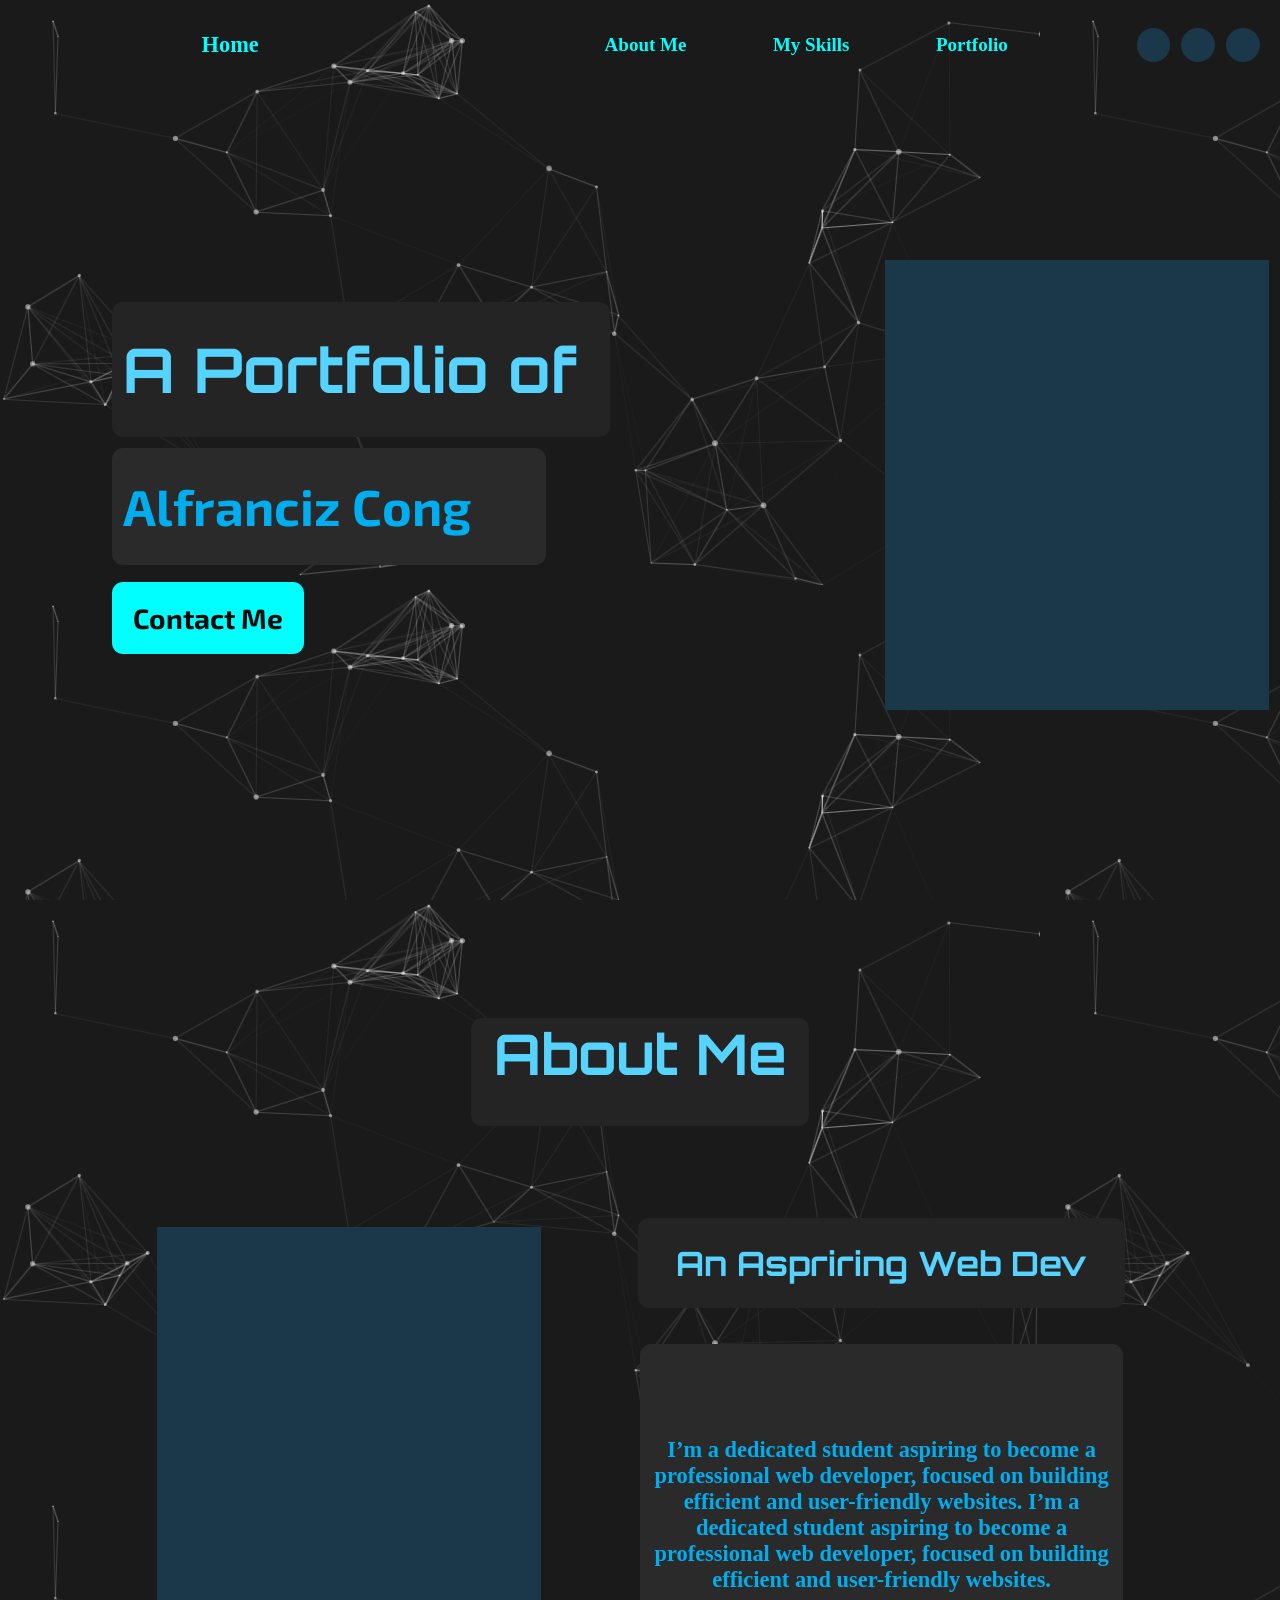
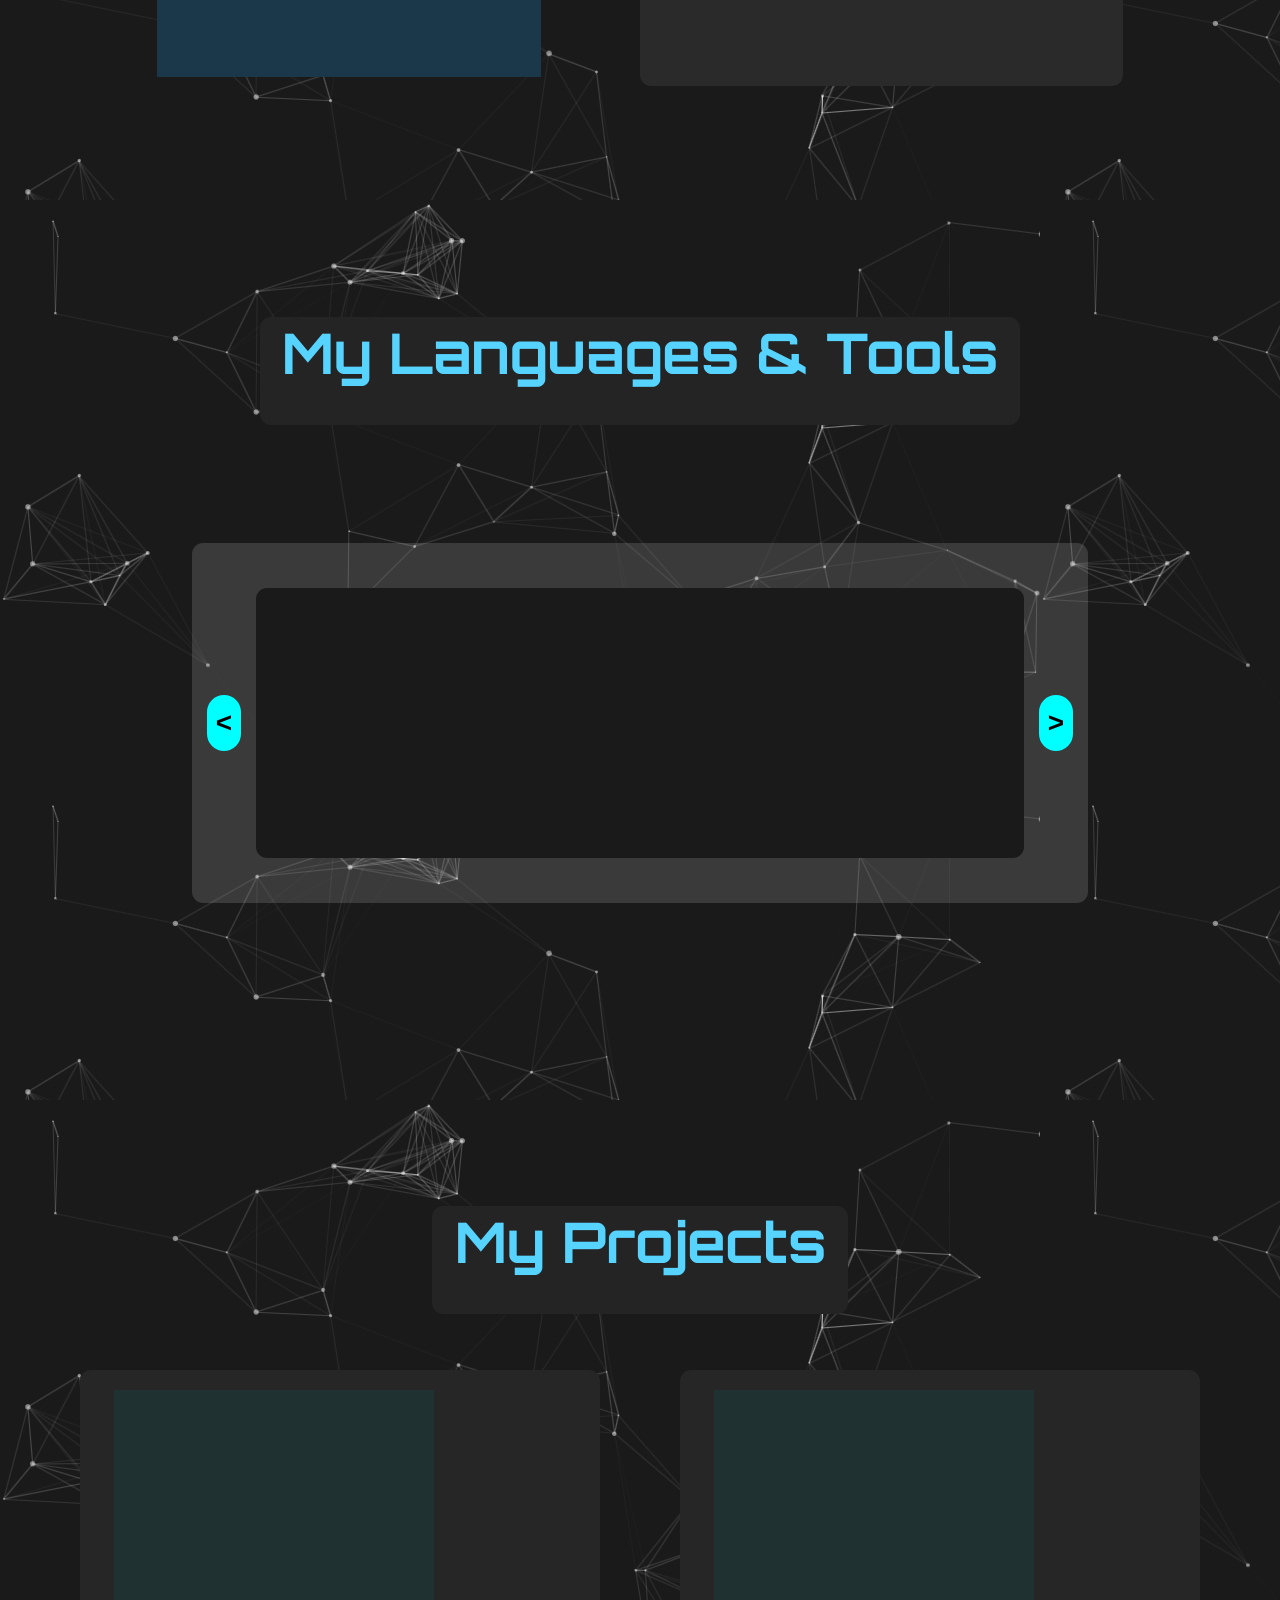
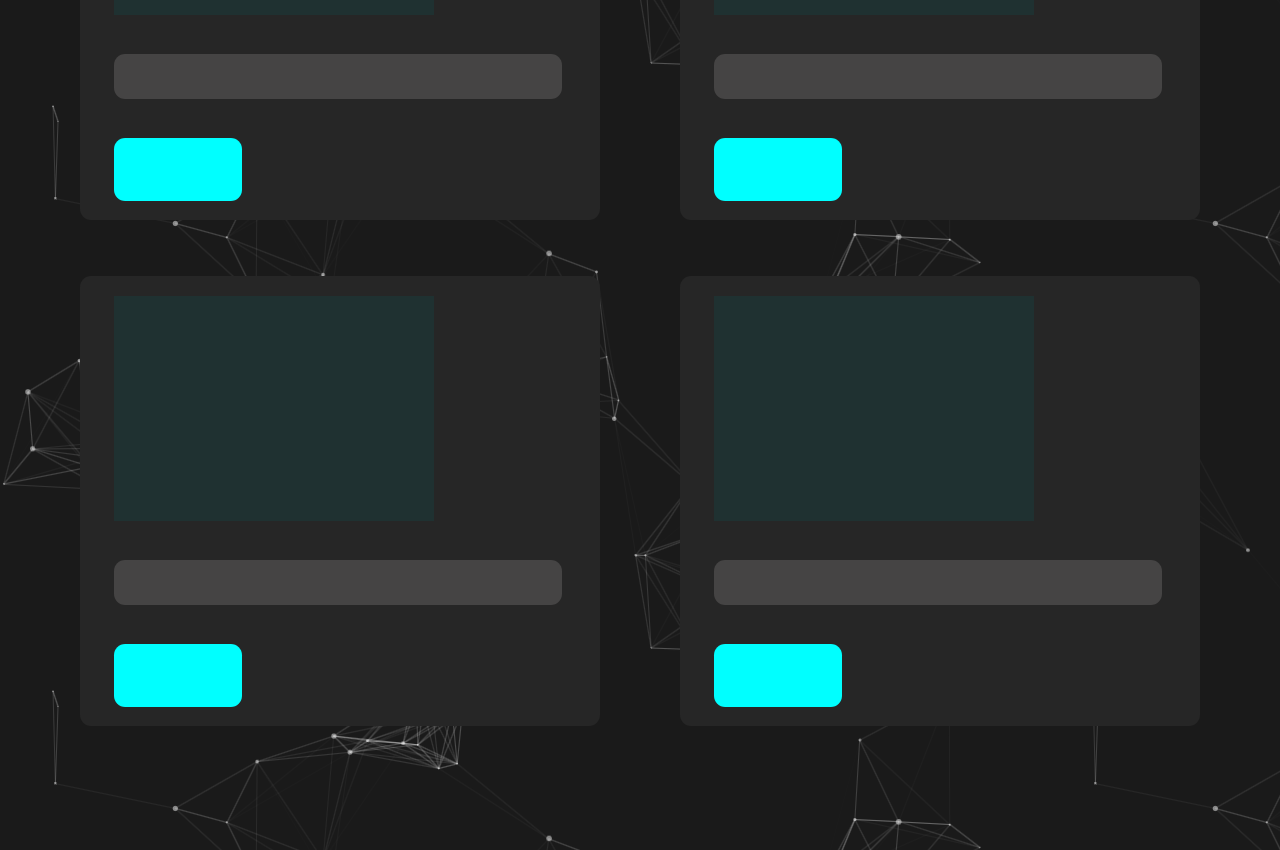
==== index.html @ 348d5989 "Rename main.html to index.html" ====
<!DOCTYPE html>
<html lang="en">
<head>
    <meta charset="UTF-8">
    <meta name="viewport" content="width=device-width, initial-scale=1.0">
    <title>Document</title>
    <link rel="stylesheet" href="main.css">
    <link href="https://fonts.googleapis.com/css2?family=JetBrains+Mono&family=Orbitron:wght@500;700&family=Exo+2:wght@400;600&display=swap" rel="stylesheet">
</head>
<body>
    <header>
        <nav>
            <div class="home"><a href="#landPage">Home</a></div>
            <div class="navContain">
                <ul class="ul1">
                    <a href="#moreInfo"><li class="navText">About Me</li></a>
                    <a href="#skills"><li class="navText">My Skills</li></a>
                    <a href="#projects"><li class="navText">Portfolio</li></a>
                </ul>
                <ul class="ul2">
                    <li><div class="fb"></div></li>
                    <li><div class="ig"></div></li>
                    <li><div class="tg"></div></li>
                </ul>
            </div>

        </nav>
    </header>
    <main>
        <section class="landPage" id="landPage">
            <div class="mainContain">
                <div class="mainText">A Portfolio of</div>
                <div class="subText">Alfranciz Cong</div>
                <button class="mainBtn">Contact Me</button>
            </div>
            <div class="mainImg"></div>
        </section>
        <section class="moreInfo" id="moreInfo">
            <div class="subHead">About Me</div>
            <div class="subContain1">
                <div class="subImg"></div>
                <div class="subContain">
                    <div class="subText1">An Aspriring Web Dev</div>
                    <div class="subText2">I’m a dedicated student aspiring to become a professional web developer, focused on building efficient and user-friendly websites. I’m a dedicated student aspiring to become a professional web developer, focused on building efficient and user-friendly websites.</div>
                </div>
            </div>
        </section>
        <section class="skills" id="skills">
            <div class="skillText">My Languages & Tools</div>
            <div class="skillCarousel">
                <button class="prev">&lt;</button>
                <div class="skillsImg">
                    <div class="skill" id="skill1"></div>
                    <div class="skill" id="skill2"></div>
                    <div class="skill" id="skill3"></div>
                    <div class="skill" id="skill4"></div>
                    <div class="skill" id="skill5"></div>
                </div>
                <button class="next">&gt;</button>
            </div>
        </section>
        <section class="projects" id="projects">
            <div class="projectText">My Projects</div>
            <div class="projectsContain">
                <div class="prj12">
                    <div class="project1">
                        <div class="prj1Img"></div>
                        <div class="prj1Text"></div>
                        <button class="prj1Btn"></button>
                    </div>
                    <div class="project2">
                        <div class="prj2Img"></div>
                        <div class="prj2Text"></div>
                        <button class="prj2Btn"></button>
                    </div>
                </div>
                <div class="prj34">
                    <div class="project4">
                        <div class="prj4Img"></div>
                        <div class="prj4Text"></div>
                        <button class="prj4Btn"></button>
                    </div>
                    <div class="project3">
                        <div class="prj3Img"></div>
                        <div class="prj3Text"></div>
                        <button class="prj3Btn"></button>
                    </div>
                </div>

            </div>
        </section>
    </main>
    <footer>

    </footer>
    <script src="main.css"></script>
</body>
</html>
---- main.css ----
*{
    border: 0;
    margin: 0;
    font-weight: 700;
}
a{
    text-decoration: none;
    color: #00FFFF;
}
nav{
    background-color: transparent;
    width: 100%;
    height: 10vh;
    display: flex;
    justify-content: space-between;
    align-items: center;
    padding: 0 clamp(1.2rem, 2.625vw, 9.0rem) 0 clamp(7.20rem, 15.750vw, 54.00rem);
    position: fixed;
    top: 0;
}
.home{
    font-size: clamp(0.8rem, 1.75vw, 6.0rem);
    cursor: pointer;
}
.navContain{
    height: 10vh;
    width: 100vw;
    display: flex;
    justify-content: center;
    align-items: center;

}
.ul1{
    width: 45vw;
    height: 10vh;
    display: flex;
    justify-content: space-evenly;
    align-items: center;
    list-style: none;
}
.navText{
    font-size: clamp(0.68rem, 1.487vw, 5.1rem);
}
.navText:hover{
    border-bottom: clamp(0.08rem, 0.175vw, 0.6rem) solid black;
    cursor: pointer;
}
.ul2{
    width: 10vw;
    height: 10vh;
    display: flex;
    justify-content: center;
    align-items: center;
    gap: clamp(0.4rem, 0.875vw, 3.0rem);
    list-style: none;
}
.fb, .ig, .tg{
    width: clamp(1.2rem, 2.625vw, 9.0rem);
    height: clamp(1.2rem, 2.625vw, 9.0rem);
    border-radius: clamp(1.2rem, 2.625vw, 9.0rem);
    background-color: #1b384b;
}
.landPage, .moreInfo, .skills{
    background-image: url(bg1.png);
    background-color:#1A1A1A;
    height: 100dvh;
}
.landPage{
    display: flex;
    justify-content: space-between;
    align-items: end;
}
.mainContain{
    width: 40vw;
    height: 50vh;
    display: flex;
    justify-content: end;
    align-items: start;
    flex-direction: column;
    padding-left: clamp(0.8rem, 1.75vw, 6.0rem);
    margin-bottom: clamp(6.80rem, 14.875vw, 51.00rem);
    margin-left: clamp(3.2rem, 7vw, 24.0rem);
    gap: clamp(0.4rem, 0.875vw, 3.0rem);
    padding-bottom: clamp(2rem, 4.375vw, 15.0rem);
}
.mainText{
    width: 38vw;
    height: 15vh;
    background-color: rgb(77, 102, 28);
    font-size: clamp(2.2rem, 4.813vw, 16.5rem);
    color: #57D3FF;
    background-color: #242424;
    font-family: 'Orbitron', sans-serif;
    display: flex;
    align-items: center;
    padding-left: clamp(0.4rem, 0.875vw, 3.0rem);
    border-radius: clamp(0.4rem, 0.875vw, 3.0rem);
}
.subText{
    width: 33vw;
    height: 13vh;
    font-size: clamp(1.8rem, 3.938vw, 13.5rem);
    margin-bottom: clamp(0.2rem, 0.437vw, 1.5rem);
    color: #00AEEF;
    background-color: #2A2A2A;
    font-family: 'Exo 2', sans-serif;
    display: flex;
    align-items: center;
    padding-left: clamp(0.4rem, 0.875vw, 3.0rem);
    border-radius: clamp(0.4rem, 0.875vw, 3.0rem);
}
.mainBtn{
    width: 15vw;
    height: 8vh;
    border-radius: clamp(0.4rem, 0.875vw, 3.0rem);
    background-color: #00FFFF;
    color: #0A0A0A;
    font-size: clamp(1rem, 2.188vw, 7.5rem);
    font-family: 'Exo 2', sans-serif;
}
.mainImg{
    width: 30vw;
    height: 50vh;
    background-color: #1b384b;
    margin-bottom: clamp(6.80rem, 14.875vw, 51.00rem);
    margin-right: clamp(0.4rem, 0.875vw, 3.0rem);
}
.moreInfo{
    display: flex;
    justify-content: end;
    align-items: center;
    flex-direction: column;
    gap: clamp(2rem, 4.375vw, 15.0rem);
}
.subHead, .skillText, .projectText{
    width: fit-content;
    height: 12vh;
    background-color: bisque;
    color: #57D3FF;
    background-color: #242424;
    font-family: 'Orbitron', sans-serif;
    font-size: clamp(2rem, 4.375vw, 15.0rem);
    text-align: center;
    padding: 0 clamp(0.8rem, 1.75vw, 6.0rem) 0 clamp(0.8rem, 1.75vw, 6.0rem);
    border-radius: clamp(0.4rem, 0.875vw, 3.0rem);
}
.subContain1{
    width: 100%;
    height: 60vh;
    display: flex;
    justify-content: space-between;
    align-items: center;
    margin-bottom: clamp(2.8rem, 6.125vw, 21.0rem);
}
.subImg{
    width: 30vw;
    height: 50vh;
    background-color: #1b384b;
    margin-left: clamp(5.60rem, 12.250vw, 42.00rem);
}
.subContain{
    width: 36vw;
    height: 60vh;
    display: flex;
    justify-content: space-evenly;
    align-items: center;
    flex-direction: column;
    margin-right: clamp(6.00rem, 13.125vw, 45.00rem);
}
.subText1{
    width: 38vw;
    height: 10vh;
    background-color: rgb(77, 102, 28);
    font-size: clamp(1.2rem, 2.625vw, 9.0rem);
    color: #57D3FF;
    background-color: #242424;
    font-family: 'Orbitron', sans-serif;
    display: flex;
    align-items: center;
    justify-content: center;
    border-radius: clamp(0.4rem, 0.875vw, 3.0rem);
}
.subText2{
    width: 36vw;
    height: 38vh;
    background-color: blue;
    font-size: clamp(0.8rem, 1.75vw, 6.0rem);
    padding: 0 clamp(0.4rem, 0.875vw, 3.0rem) 0 clamp(0.4rem, 0.875vw, 3.0rem);
    color: #00AEEF;
    background-color: #2A2A2A;
    display: flex;
    align-items: center;
    text-align: center;
    border-radius: clamp(0.4rem, 0.875vw, 3.0rem);
}
.skills{
    display: flex;
    justify-content: space-evenly;
    align-items: center;
    flex-direction: column;
}
.skillCarousel{
    width: 70vw;
    height: 40vh;
    background-color: rgba(243, 240, 240, 0.15);
    display: flex;
    justify-content: space-evenly;
    align-items: center;
    margin-bottom: 5rem;
    border-radius: clamp(0.4rem, 0.875vw, 3.0rem);
}
.prev, .next{
    width: clamp(1.2rem, 2.625vw, 9.0rem);
    height: clamp(2rem, 4.375vw, 15.0rem);
    border-radius: clamp(2rem, 4.375vw, 15.0rem);
    background-color: #00FFFF;
    font-size: clamp(1rem, 2.188vw, 7.5rem);
    display: flex;
    justify-content: center;
    align-items: center;
}
.skillsImg{
    width: 60vw;
    height: 30vh;
    background-color: #1A1A1A;
    border-radius: clamp(0.4rem, 0.875vw, 3.0rem);
}
.projects{
    height: 150vh;
    background-image: url(bg1.png);
    background-color:#1A1A1A;
    display: flex;
    flex-direction: column;
    justify-content: end;
    align-items: center;
    gap: clamp(2rem, 4.375vw, 15.0rem);
}
.projectsContain{
    width: 100%;
    height: 120vh;
    display: flex;
    justify-content: start;
    align-items: center;
    flex-direction: column;
    gap: clamp(2rem, 4.375vw, 15.0rem);
}
.prj12, .prj34{
    display: flex;
    justify-content: space-evenly;
    align-items: center;
    width: 100%;
} 
.project1, .project2, .project3, .project4{
    width: 38vw;
    height: 50vh;
    background-color: #262626;
    color: #D8D8D8;
    display: flex;
    justify-content: space-around;
    align-items: start;
    flex-direction: column;
    padding-left: clamp(1.2rem, 2.625vw, 9.0rem);
    border-radius: clamp(0.4rem, 0.875vw, 3.0rem);
}
.prj1Img, .prj2Img, .prj3Img, .prj4Img{
    width: 25vw;
    height: 25vh;
    background-color: rgb(31, 49, 49);
}
.prj1Text, .prj2Text, .prj3Text, .prj4Text{
    width: 35vw;
    height: 5vh;
    color: #57D3FF;
    background-color: rgba(243, 240, 240, 0.15);
    border-radius: clamp(0.4rem, 0.875vw, 3.0rem);
}
.prj1Btn, .prj2Btn, .prj3Btn, .prj4Btn{
    width: 10vw;
    height: 7vh;
    border-radius: clamp(0.4rem, 0.875vw, 3.0rem);
    background-color: #00FFFF;
    color: #0A0A0A;
}
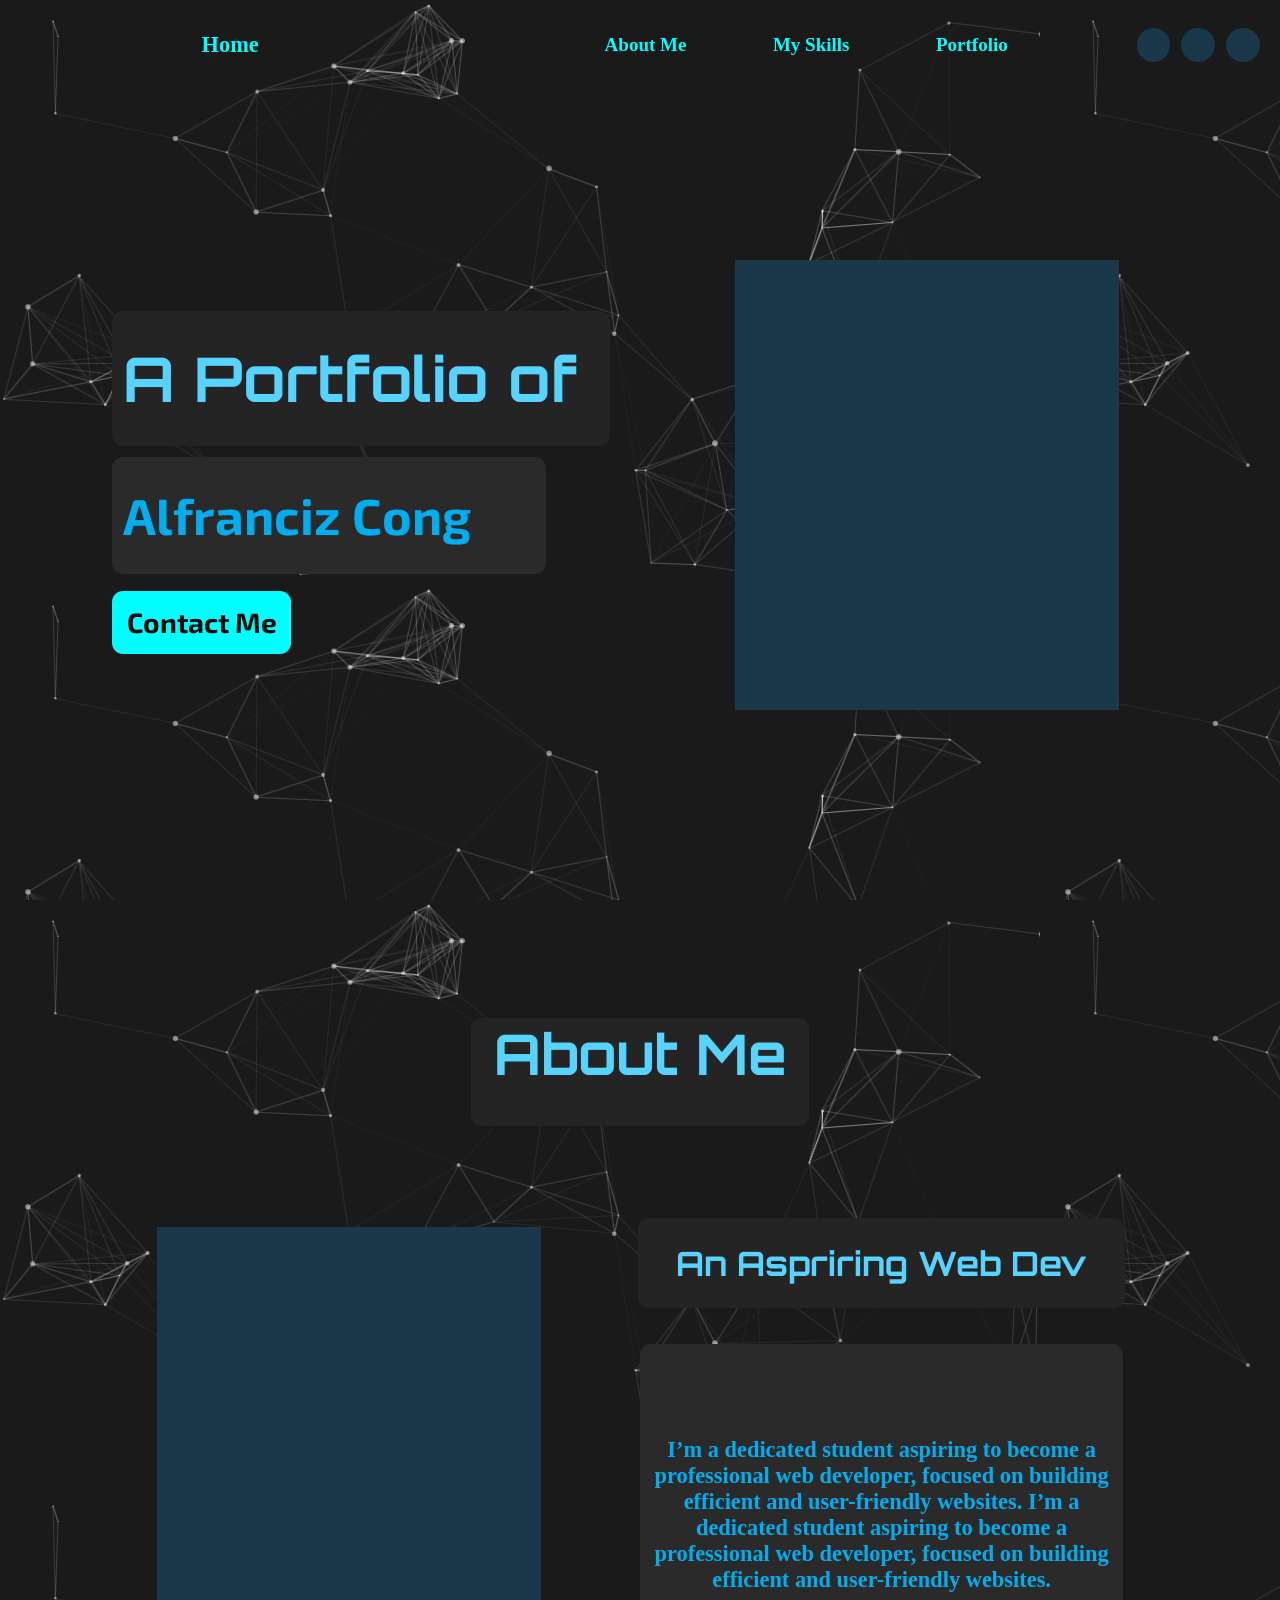
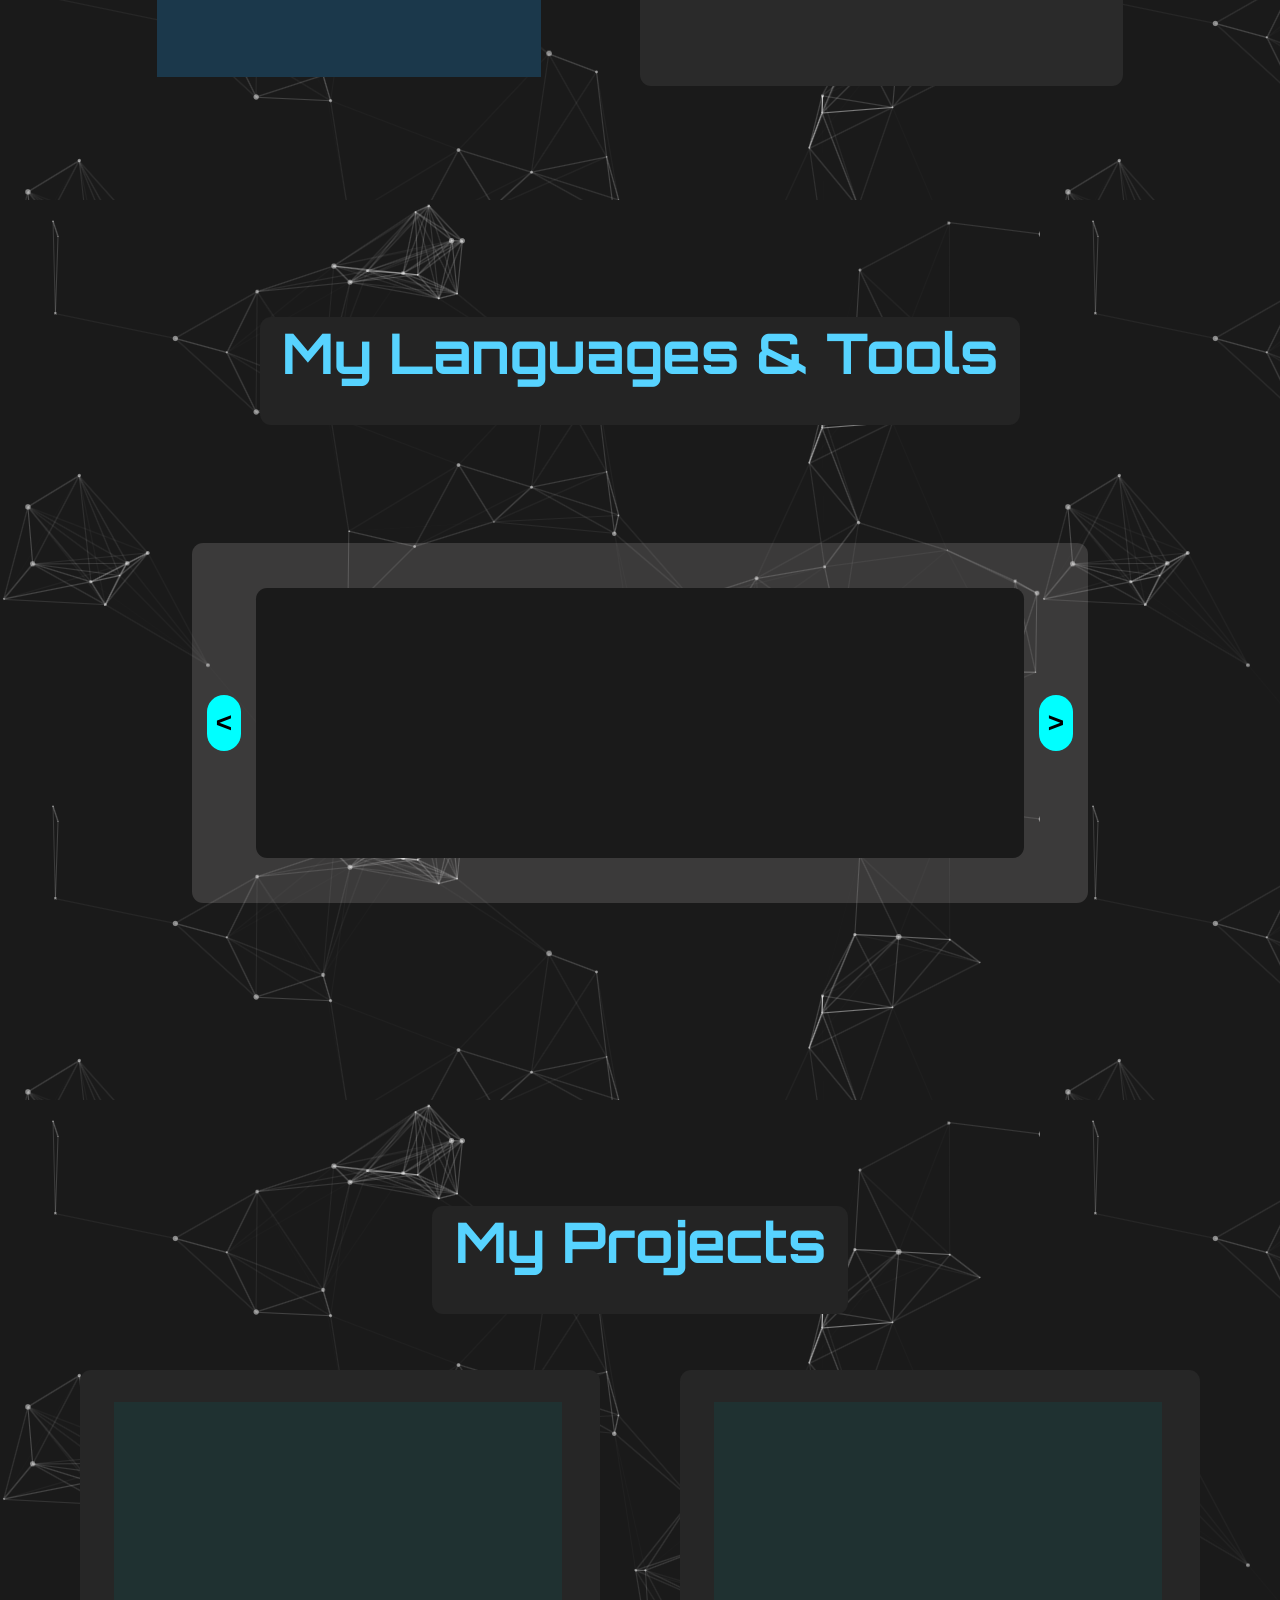
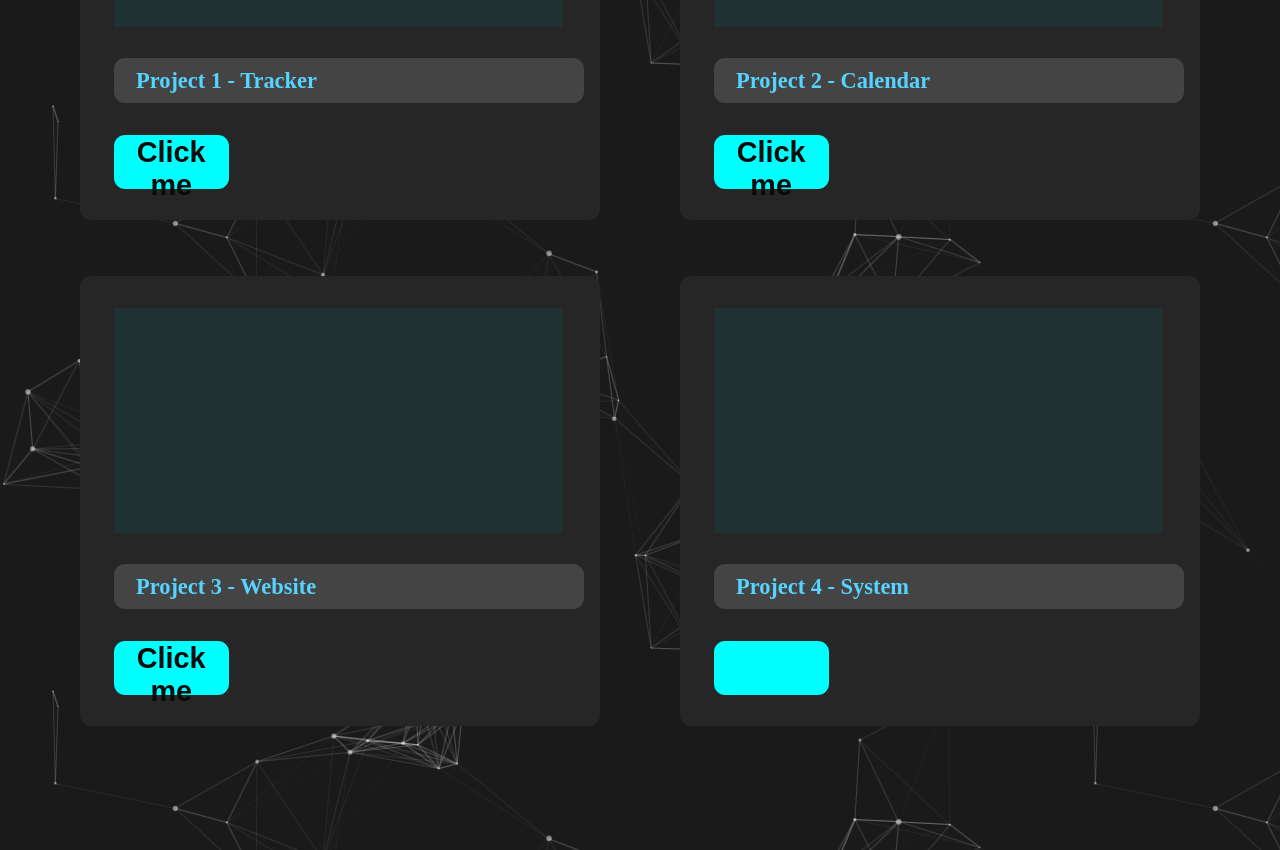
==== commit 99862c17: "Add files via upload" ====
--- a/index.html
+++ b/index.html
@@ -31,7 +31,7 @@
             <div class="mainContain">
                 <div class="mainText">A Portfolio of</div>
                 <div class="subText">Alfranciz Cong</div>
-                <button class="mainBtn">Contact Me</button>
+                <button class="mainBtn"><a href="google.com">Contact Me</a></button>
             </div>
             <div class="mainImg"></div>
         </section>
@@ -65,25 +65,25 @@
                 <div class="prj12">
                     <div class="project1">
                         <div class="prj1Img"></div>
-                        <div class="prj1Text"></div>
-                        <button class="prj1Btn"></button>
+                        <div class="prjText">Project 1 - Tracker</div>
+                        <button class="prjBtn"><a href="google.com">Click me</a></button>
                     </div>
                     <div class="project2">
                         <div class="prj2Img"></div>
-                        <div class="prj2Text"></div>
-                        <button class="prj2Btn"></button>
+                        <div class="prjText">Project 2 - Calendar</div>
+                        <button class="prjBtn"><a href="google.com">Click me</a></button>
                     </div>
                 </div>
                 <div class="prj34">
                     <div class="project4">
                         <div class="prj4Img"></div>
-                        <div class="prj4Text"></div>
-                        <button class="prj4Btn"></button>
+                        <div class="prjText">Project 3 - Website</div>
+                        <button class="prjBtn"><a href="google.com">Click me</a></button>
                     </div>
                     <div class="project3">
                         <div class="prj3Img"></div>
-                        <div class="prj3Text"></div>
-                        <button class="prj3Btn"></button>
+                        <div class="prjText">Project 4 - System</div>
+                        <button class="prjBtn"></button>
                     </div>
                 </div>
 
@@ -95,4 +95,4 @@
     </footer>
     <script src="main.css"></script>
 </body>
-</html>
+</html>
--- a/main.css
+++ b/main.css
@@ -110,13 +110,18 @@
     border-radius: clamp(0.4rem, 0.875vw, 3.0rem);
 }
 .mainBtn{
-    width: 15vw;
-    height: 8vh;
+    width: 14vw;
+    height: 7vh;
     border-radius: clamp(0.4rem, 0.875vw, 3.0rem);
     background-color: #00FFFF;
-    color: #0A0A0A;
-    font-size: clamp(1rem, 2.188vw, 7.5rem);
-    font-family: 'Exo 2', sans-serif;
+
+    a{
+        color: #0A0A0A;
+        font-size: clamp(1rem, 2.188vw, 7.5rem);
+        font-family: 'Exo 2', sans-serif;
+        text-decoration: none;
+    }
+    
 }
 .mainImg{
     width: 30vw;
@@ -124,6 +129,7 @@
     background-color: #1b384b;
     margin-bottom: clamp(6.80rem, 14.875vw, 51.00rem);
     margin-right: clamp(0.4rem, 0.875vw, 3.0rem);
+    transform: translate(-150px);
 }
 .moreInfo{
     display: flex;
@@ -256,28 +262,39 @@
     background-color: #262626;
     color: #D8D8D8;
     display: flex;
-    justify-content: space-around;
+    justify-content: space-evenly;
     align-items: start;
     flex-direction: column;
     padding-left: clamp(1.2rem, 2.625vw, 9.0rem);
     border-radius: clamp(0.4rem, 0.875vw, 3.0rem);
 }
 .prj1Img, .prj2Img, .prj3Img, .prj4Img{
-    width: 25vw;
+    width: 35vw;
     height: 25vh;
     background-color: rgb(31, 49, 49);
 }
-.prj1Text, .prj2Text, .prj3Text, .prj4Text{
+.prjText{
     width: 35vw;
     height: 5vh;
     color: #57D3FF;
     background-color: rgba(243, 240, 240, 0.15);
     border-radius: clamp(0.4rem, 0.875vw, 3.0rem);
-}
-.prj1Btn, .prj2Btn, .prj3Btn, .prj4Btn{
-    width: 10vw;
-    height: 7vh;
+    display: flex;
+    flex-direction: column;
+    justify-content: center;
+    padding-left: clamp(0.8rem, 1.75vw, 6.0rem);
+    font-size: clamp(0.8rem, 1.75vw, 6.0rem);
+}
+.prjBtn{
+    width: 9vw;
+    height: 6vh;
     border-radius: clamp(0.4rem, 0.875vw, 3.0rem);
     background-color: #00FFFF;
-    color: #0A0A0A;
+    
+    
+    a{
+        color: #0A0A0A;
+        font-size: 1.8rem;
+        text-decoration: none;
+    } 
 }
